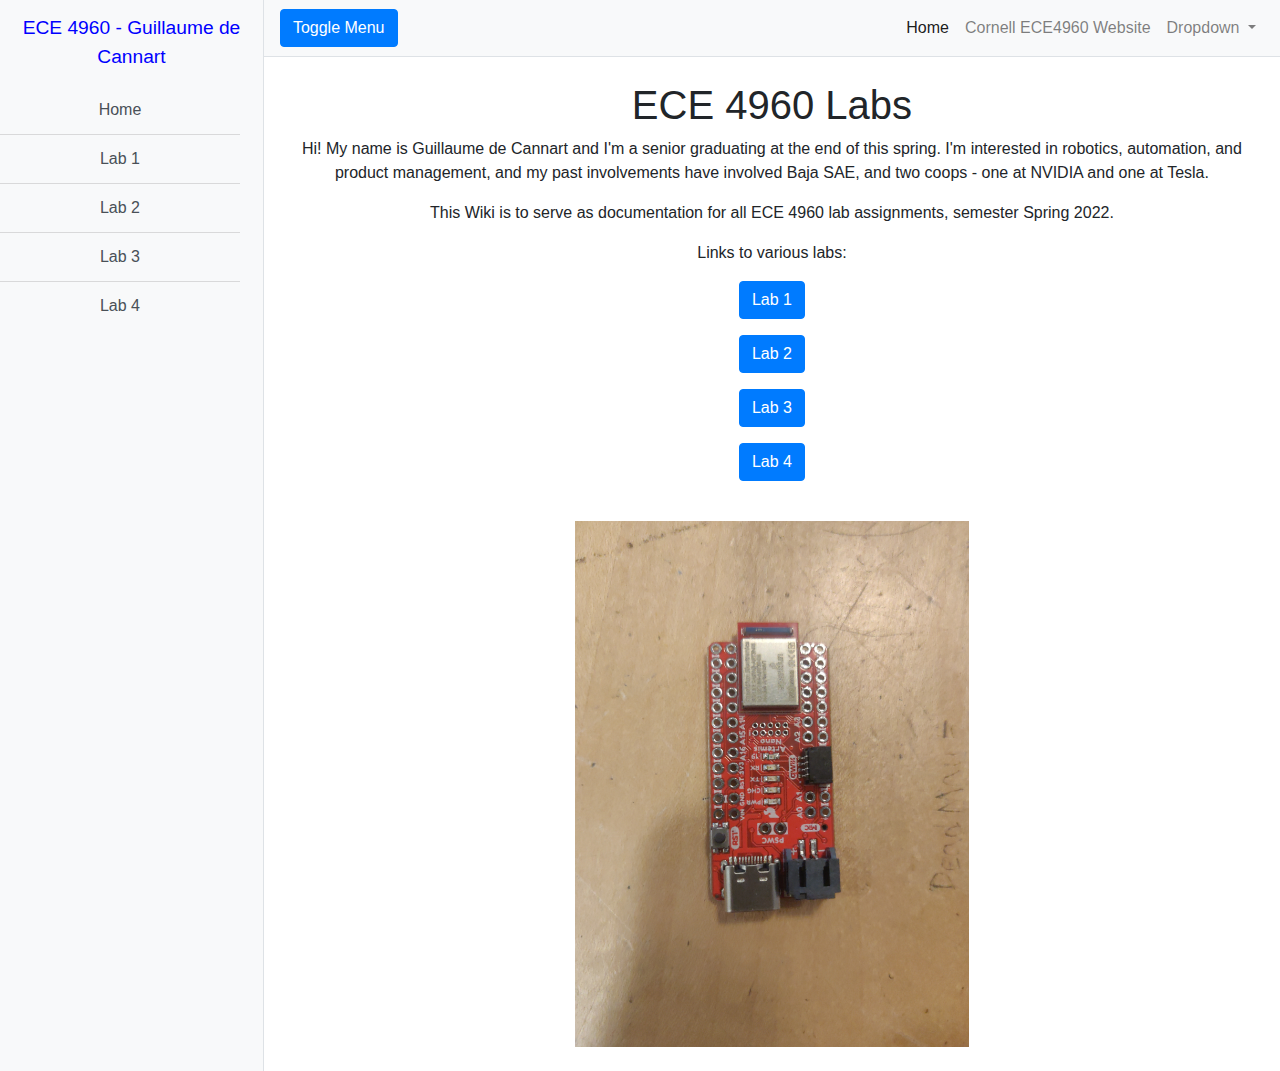
==== index.html @ 6e29dccd "added lab 4 and videos" ====
<!DOCTYPE html>
<html lang="en">

<head>

  <meta charset="utf-8">
  <meta name="viewport" content="width=device-width, initial-scale=1, shrink-to-fit=no">
  <meta name="description" content="">
  <meta name="author" content="">
  

  <title>ECE 4960 - FAST ROBOTS</title>
  <link rel="shortcut icon" href="images/icons8-internet-explorer-50.png"/>

  <!-- Bootstrap core CSS -->
  <link href="vendor/bootstrap/css/bootstrap.min.css" rel="stylesheet">

  <!-- Custom styles for this template -->
  <link href="css/simple-sidebar.css" rel="stylesheet">

</head>

<body style="text-align: center;" >

  <div class="d-flex" id="wrapper">

    <!-- Sidebar -->
    <div class="bg-light border-right" id="sidebar-wrapper">
      <div class="sidebar-heading" style="color: blue;">ECE 4960 - Guillaume de Cannart</div>
      <div class="list-group list-group-flush">
        <a href="index.html" class="list-group-item list-group-item-action bg-light">Home</a>
        <a href="lab1/index.html" class="list-group-item list-group-item-action bg-light">Lab 1</a>
        <a href="lab2/index.html" class="list-group-item list-group-item-action bg-light">Lab 2</a>
        <a href="lab3/index.html" class="list-group-item list-group-item-action bg-light">Lab 3</a>
        <a href="lab4/index.html" class="list-group-item list-group-item-action bg-light">Lab 4</a> 
      </div>
    </div>
    <!-- /#sidebar-wrapper -->

    <!-- Page Content -->
    <div id="page-content-wrapper">

      <nav class="navbar navbar-expand-lg navbar-light bg-light border-bottom">
        <button class="btn btn-primary" id="menu-toggle">Toggle Menu</button>

        <button class="navbar-toggler" type="button" data-toggle="collapse" data-target="#navbarSupportedContent" aria-controls="navbarSupportedContent" aria-expanded="false" aria-label="Toggle navigation">
          <span class="navbar-toggler-icon"></span>
        </button>

        <div class="collapse navbar-collapse" id="navbarSupportedContent">
          <ul class="navbar-nav ml-auto mt-2 mt-lg-0">
            <li class="nav-item active">
              <a class="nav-link" href="index.html">Home <span class="sr-only">(current)</span></a>
            </li>
            <li class="nav-item">
              <a class="nav-link" href="https://cei-lab.github.io/ECE4960-2022/">Cornell ECE4960 Website</a>
            </li>
            <li class="nav-item dropdown">
              <a class="nav-link dropdown-toggle" href="#" id="navbarDropdown" role="button" data-toggle="dropdown" aria-haspopup="true" aria-expanded="false">
                Dropdown
              </a>
              <div class="dropdown-menu dropdown-menu-right" aria-labelledby="navbarDropdown">
                <a class="dropdown-item" href="#">Action</a>
                <a class="dropdown-item" href="#">Another action</a>
                <div class="dropdown-divider"></div>
                <a class="dropdown-item" href="#">Something else here</a>
              </div>
            </li>
          </ul>
        </div>
      </nav>

      <div class="container-fluid">
        <h1 class="mt-4">ECE 4960 Labs</h1>

      <p>Hi! My name is Guillaume de Cannart and I'm a senior graduating at the end of this spring. I'm interested in robotics, automation, and product management, and my past involvements have involved Baja SAE, and two coops - one at NVIDIA and one at Tesla.</p>

        <p>This Wiki is to serve as documentation for all ECE 4960 lab assignments, semester Spring 2022.</p>
        <p>Links to various labs:</p>
        <p></p>
        <p></p><a href="lab1/index.html"><button class="btn btn-primary"> Lab 1</button></a></p>
        <p></p><a href="lab2/index.html"><button class="btn btn-primary"> Lab 2</button></a></p>
         <p></p><a href="lab3/index.html"><button class="btn btn-primary"> Lab 3</button></a></p>
        <p></p><a href="lab4/index.html"><button class="btn btn-primary"> Lab 4</button></a></p>
        
        
        <p></p>
        
        <br>
       
          <img src="images/artemis-nano.jpg"  alt="Artemis Nano - ECE 4960 Microcontroller" width="40%">
          <br>
            <br>

      </div>
    </div>
    <!-- /#page-content-wrapper -->

  </div>
  <!-- /#wrapper -->

  <!-- Bootstrap core JavaScript -->
  <script src="vendor/jquery/jquery.min.js"></script>
  <script src="vendor/bootstrap/js/bootstrap.bundle.min.js"></script>

  <!-- Menu Toggle Script -->
  <script>
    $("#menu-toggle").click(function(e) {
      e.preventDefault();
      $("#wrapper").toggleClass("toggled");
    });
  </script>

</body>

</html>
---- css/simple-sidebar.css ----
/*!
 * Start Bootstrap - Simple Sidebar (https://startbootstrap.com/template/simple-sidebar)
 * Copyright 2013-2020 Start Bootstrap
 * Licensed under MIT (https://github.com/StartBootstrap/startbootstrap-simple-sidebar/blob/master/LICENSE)
 */

 #wrapper {
    overflow-x: hidden;
 }

#sidebar-wrapper {
  min-height: 100vh;
  margin-left: -15rem;
  -webkit-transition: margin .25s ease-out;
  -moz-transition: margin .25s ease-out;
  -o-transition: margin .25s ease-out;
  transition: margin .25s ease-out;
}

#sidebar-wrapper .sidebar-heading {
  padding: 0.875rem 1.25rem;
  font-size: 1.2rem;
}

#sidebar-wrapper .list-group {
  width: 15rem;
}

#page-content-wrapper {
  min-width: 100vw;
}

#margins{
  width: 70%;

}

#wrapper.toggled #sidebar-wrapper {
  margin-left: 0;
}

@media (min-width: 768px) {
  #sidebar-wrapper {
    margin-left: 0;
  }

  #page-content-wrapper {
    min-width: 0;
    width: 100%;
  }

  #wrapper.toggled #sidebar-wrapper {
    margin-left: -15rem;
  }
}


.center {
  display: block;
  margin-left: auto;
  margin-right: auto;
  width: 50%;
}
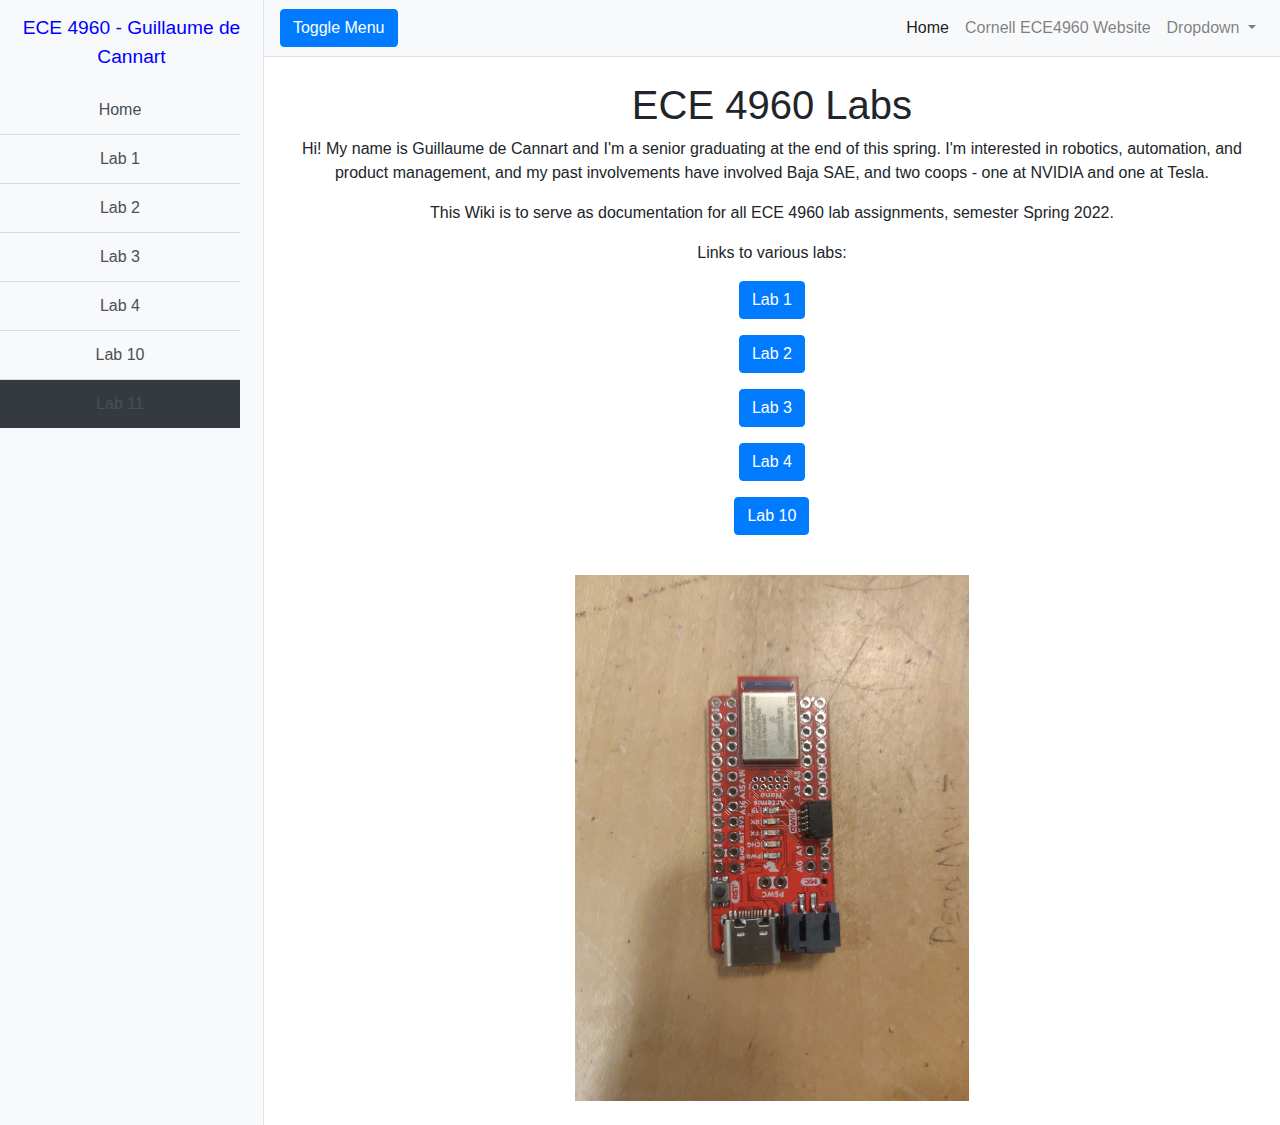
==== commit d33abe29: "fixed links" ====
--- a/index.html
+++ b/index.html
@@ -32,7 +32,9 @@
         <a href="lab1/index.html" class="list-group-item list-group-item-action bg-light">Lab 1</a>
         <a href="lab2/index.html" class="list-group-item list-group-item-action bg-light">Lab 2</a>
         <a href="lab3/index.html" class="list-group-item list-group-item-action bg-light">Lab 3</a>
-        <a href="lab4/index.html" class="list-group-item list-group-item-action bg-light">Lab 4</a> 
+        <a href="lab4/index.html" class="list-group-item list-group-item-action bg-light">Lab 4</a>
+        <a href="lab10/index.html" class="list-group-item list-group-item-action bg-light">Lab 10</a>  
+        <a href="lab11/index.html" class="list-group-item list-group-item-action bg-dark">Lab 11</a> 
       </div>
     </div>
     <!-- /#sidebar-wrapper -->
@@ -82,6 +84,7 @@
         <p></p><a href="lab2/index.html"><button class="btn btn-primary"> Lab 2</button></a></p>
          <p></p><a href="lab3/index.html"><button class="btn btn-primary"> Lab 3</button></a></p>
         <p></p><a href="lab4/index.html"><button class="btn btn-primary"> Lab 4</button></a></p>
+        <p></p><a href="lab10/index.html"><button class="btn btn-primary"> Lab 10</button></a></p>
         
         
         <p></p>
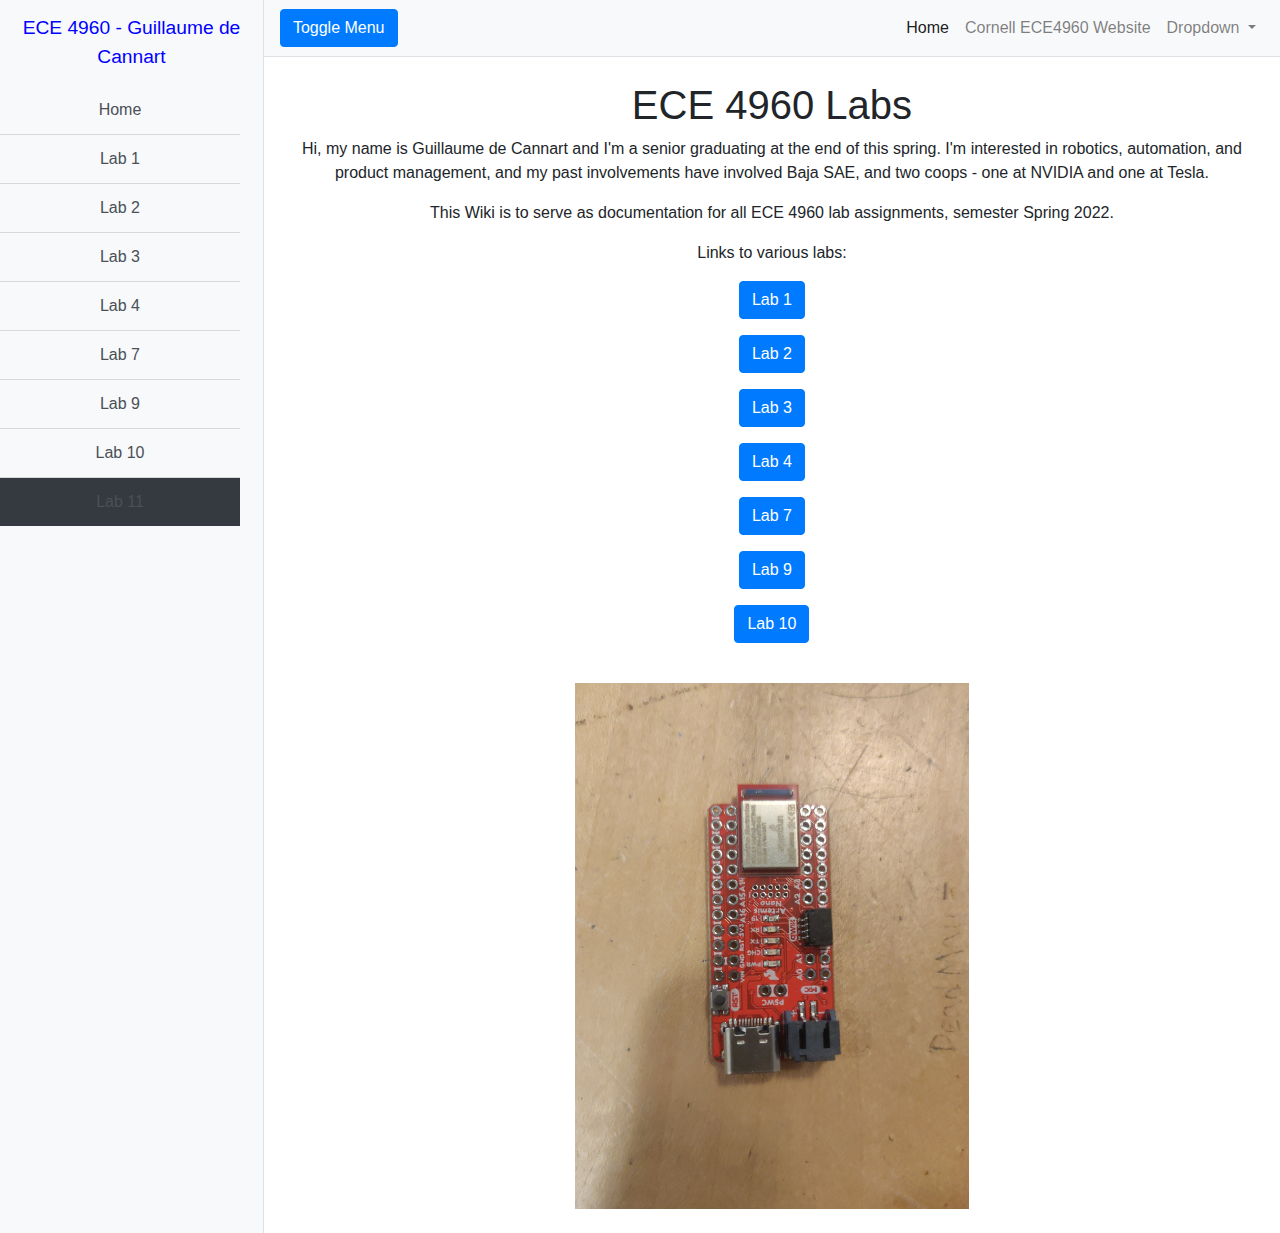
==== commit b3934c43: "added lab 7 and 9" ====
--- a/index.html
+++ b/index.html
@@ -33,6 +33,8 @@
         <a href="lab2/index.html" class="list-group-item list-group-item-action bg-light">Lab 2</a>
         <a href="lab3/index.html" class="list-group-item list-group-item-action bg-light">Lab 3</a>
         <a href="lab4/index.html" class="list-group-item list-group-item-action bg-light">Lab 4</a>
+        <a href="lab7/index.html" class="list-group-item list-group-item-action bg-light">Lab 7</a> 
+        <a href="lab9/index.html" class="list-group-item list-group-item-action bg-light">Lab 9</a>  
         <a href="lab10/index.html" class="list-group-item list-group-item-action bg-light">Lab 10</a>  
         <a href="lab11/index.html" class="list-group-item list-group-item-action bg-dark">Lab 11</a> 
       </div>
@@ -75,7 +77,7 @@
       <div class="container-fluid">
         <h1 class="mt-4">ECE 4960 Labs</h1>
 
-      <p>Hi! My name is Guillaume de Cannart and I'm a senior graduating at the end of this spring. I'm interested in robotics, automation, and product management, and my past involvements have involved Baja SAE, and two coops - one at NVIDIA and one at Tesla.</p>
+      <p>Hi, my name is Guillaume de Cannart and I'm a senior graduating at the end of this spring. I'm interested in robotics, automation, and product management, and my past involvements have involved Baja SAE, and two coops - one at NVIDIA and one at Tesla.</p>
 
         <p>This Wiki is to serve as documentation for all ECE 4960 lab assignments, semester Spring 2022.</p>
         <p>Links to various labs:</p>
@@ -84,6 +86,8 @@
         <p></p><a href="lab2/index.html"><button class="btn btn-primary"> Lab 2</button></a></p>
          <p></p><a href="lab3/index.html"><button class="btn btn-primary"> Lab 3</button></a></p>
         <p></p><a href="lab4/index.html"><button class="btn btn-primary"> Lab 4</button></a></p>
+        <p></p><a href="lab7/index.html"><button class="btn btn-primary"> Lab 7</button></a></p>
+        <p></p><a href="lab9/index.html"><button class="btn btn-primary"> Lab 9</button></a></p>
         <p></p><a href="lab10/index.html"><button class="btn btn-primary"> Lab 10</button></a></p>
         
         
--- a/css/simple-sidebar.css
+++ b/css/simple-sidebar.css
@@ -31,7 +31,7 @@
 }
 
 #margins{
-  width: 70%;
+  width: 50%;
 
 }
 
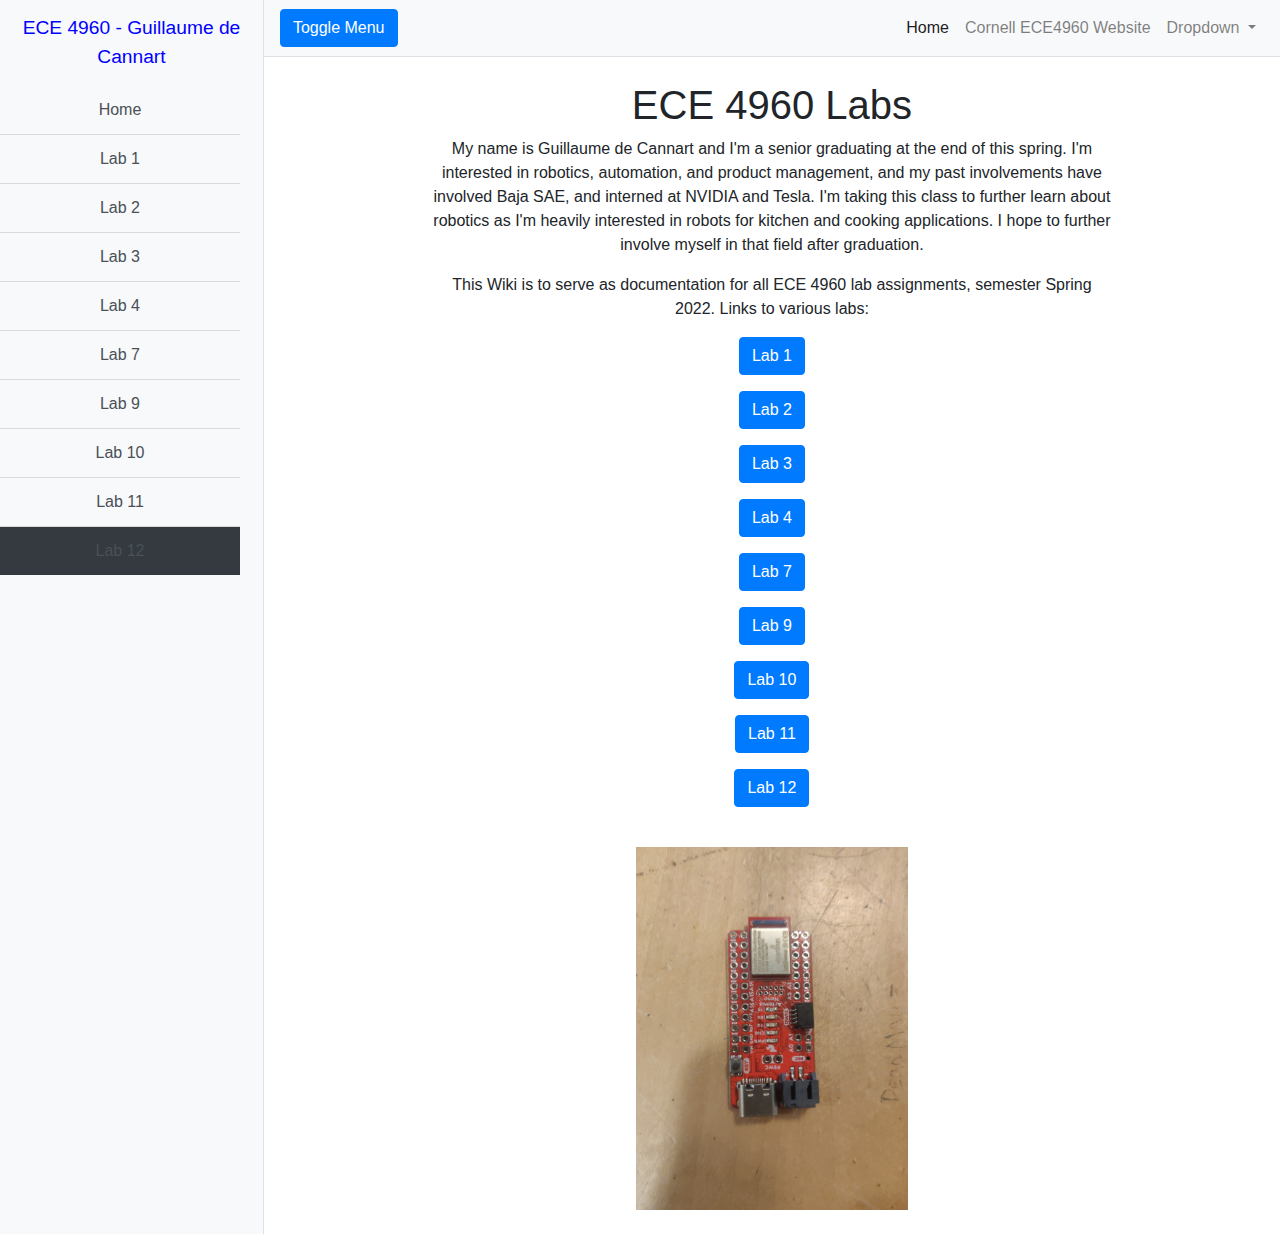
==== commit 25b6221a: "lab 12 push" ====
--- a/index.html
+++ b/index.html
@@ -36,7 +36,8 @@
         <a href="lab7/index.html" class="list-group-item list-group-item-action bg-light">Lab 7</a> 
         <a href="lab9/index.html" class="list-group-item list-group-item-action bg-light">Lab 9</a>  
         <a href="lab10/index.html" class="list-group-item list-group-item-action bg-light">Lab 10</a>  
-        <a href="lab11/index.html" class="list-group-item list-group-item-action bg-dark">Lab 11</a> 
+        <a href="lab11/index.html" class="list-group-item list-group-item-action bg-light">Lab 11</a> 
+        <a href="lab12/index.html" class="list-group-item list-group-item-action bg-dark">Lab 12</a> 
       </div>
     </div>
     <!-- /#sidebar-wrapper -->
@@ -74,13 +75,13 @@
         </div>
       </nav>
 
-      <div class="container-fluid">
+      <div class="container-fluid"  id="margins2">
         <h1 class="mt-4">ECE 4960 Labs</h1>
 
-      <p>Hi, my name is Guillaume de Cannart and I'm a senior graduating at the end of this spring. I'm interested in robotics, automation, and product management, and my past involvements have involved Baja SAE, and two coops - one at NVIDIA and one at Tesla.</p>
-
-        <p>This Wiki is to serve as documentation for all ECE 4960 lab assignments, semester Spring 2022.</p>
-        <p>Links to various labs:</p>
+      <p>My name is Guillaume de Cannart and I'm a senior graduating at the end of this spring. I'm interested in robotics, automation, and product management, and my past involvements have involved Baja SAE, and interned at NVIDIA and Tesla.
+      I'm taking this class to further learn about robotics as I'm heavily interested in robots for kitchen and cooking applications. I hope to further involve myself in that field after graduation.</p>
+        <p>This Wiki is to serve as documentation for all ECE 4960 lab assignments, semester Spring 2022.
+        Links to various labs:</p>
         <p></p>
         <p></p><a href="lab1/index.html"><button class="btn btn-primary"> Lab 1</button></a></p>
         <p></p><a href="lab2/index.html"><button class="btn btn-primary"> Lab 2</button></a></p>
@@ -89,6 +90,8 @@
         <p></p><a href="lab7/index.html"><button class="btn btn-primary"> Lab 7</button></a></p>
         <p></p><a href="lab9/index.html"><button class="btn btn-primary"> Lab 9</button></a></p>
         <p></p><a href="lab10/index.html"><button class="btn btn-primary"> Lab 10</button></a></p>
+        <p></p><a href="lab11/index.html"><button class="btn btn-primary"> Lab 11</button></a></p>
+        <p></p><a href="lab12/index.html"><button class="btn btn-primary"> Lab 12</button></a></p>
         
         
         <p></p>
--- a/css/simple-sidebar.css
+++ b/css/simple-sidebar.css
@@ -35,6 +35,11 @@
 
 }
 
+#margins2{
+  width: 70%;
+
+}
+
 #wrapper.toggled #sidebar-wrapper {
   margin-left: 0;
 }
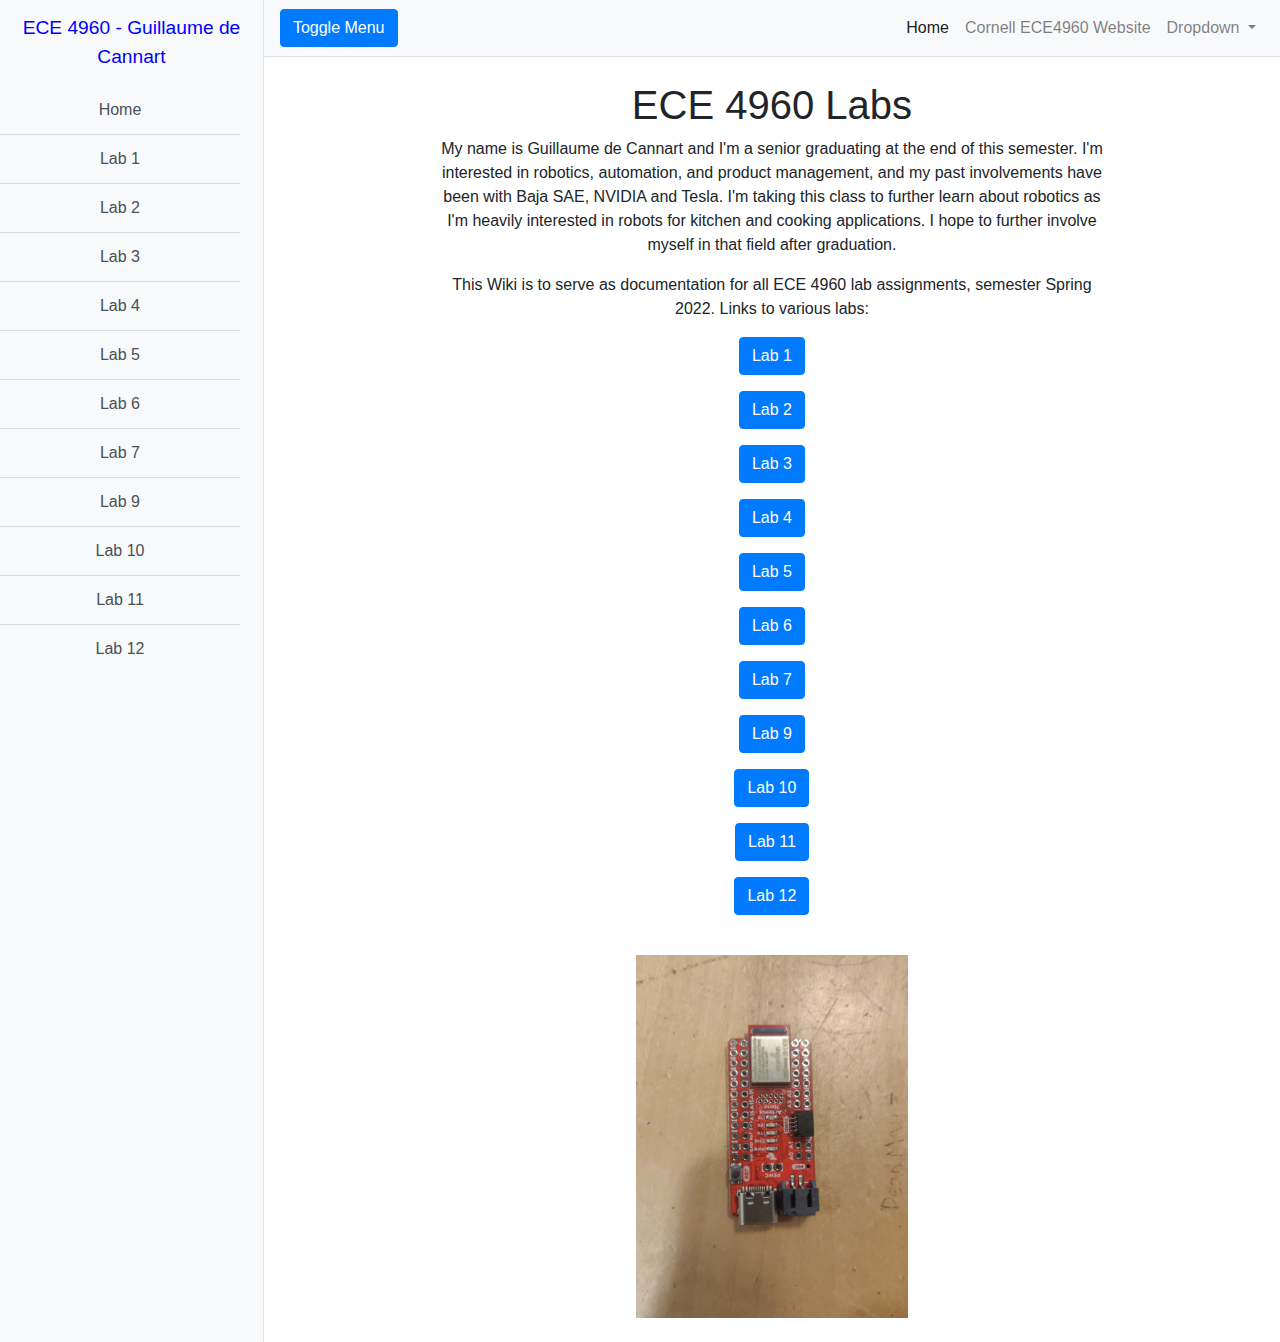
==== commit 05b9ea62: "added labs 5 and 6" ====
--- a/index.html
+++ b/index.html
@@ -33,11 +33,13 @@
         <a href="lab2/index.html" class="list-group-item list-group-item-action bg-light">Lab 2</a>
         <a href="lab3/index.html" class="list-group-item list-group-item-action bg-light">Lab 3</a>
         <a href="lab4/index.html" class="list-group-item list-group-item-action bg-light">Lab 4</a>
+        <a href="lab5/index.html" class="list-group-item list-group-item-action bg-light">Lab 5</a>
+        <a href="lab6/index.html" class="list-group-item list-group-item-action bg-light">Lab 6</a>
         <a href="lab7/index.html" class="list-group-item list-group-item-action bg-light">Lab 7</a> 
         <a href="lab9/index.html" class="list-group-item list-group-item-action bg-light">Lab 9</a>  
         <a href="lab10/index.html" class="list-group-item list-group-item-action bg-light">Lab 10</a>  
         <a href="lab11/index.html" class="list-group-item list-group-item-action bg-light">Lab 11</a> 
-        <a href="lab12/index.html" class="list-group-item list-group-item-action bg-dark">Lab 12</a> 
+        <a href="lab12/index.html" class="list-group-item list-group-item-action bg-light">Lab 12</a> 
       </div>
     </div>
     <!-- /#sidebar-wrapper -->
@@ -78,7 +80,7 @@
       <div class="container-fluid"  id="margins2">
         <h1 class="mt-4">ECE 4960 Labs</h1>
 
-      <p>My name is Guillaume de Cannart and I'm a senior graduating at the end of this spring. I'm interested in robotics, automation, and product management, and my past involvements have involved Baja SAE, and interned at NVIDIA and Tesla.
+      <p>My name is Guillaume de Cannart and I'm a senior graduating at the end of this semester. I'm interested in robotics, automation, and product management, and my past involvements have been with Baja SAE, NVIDIA and Tesla.
       I'm taking this class to further learn about robotics as I'm heavily interested in robots for kitchen and cooking applications. I hope to further involve myself in that field after graduation.</p>
         <p>This Wiki is to serve as documentation for all ECE 4960 lab assignments, semester Spring 2022.
         Links to various labs:</p>
@@ -87,6 +89,8 @@
         <p></p><a href="lab2/index.html"><button class="btn btn-primary"> Lab 2</button></a></p>
          <p></p><a href="lab3/index.html"><button class="btn btn-primary"> Lab 3</button></a></p>
         <p></p><a href="lab4/index.html"><button class="btn btn-primary"> Lab 4</button></a></p>
+        <p></p><a href="lab5/index.html"><button class="btn btn-primary"> Lab 5</button></a></p>
+        <p></p><a href="lab6/index.html"><button class="btn btn-primary"> Lab 6</button></a></p>
         <p></p><a href="lab7/index.html"><button class="btn btn-primary"> Lab 7</button></a></p>
         <p></p><a href="lab9/index.html"><button class="btn btn-primary"> Lab 9</button></a></p>
         <p></p><a href="lab10/index.html"><button class="btn btn-primary"> Lab 10</button></a></p>
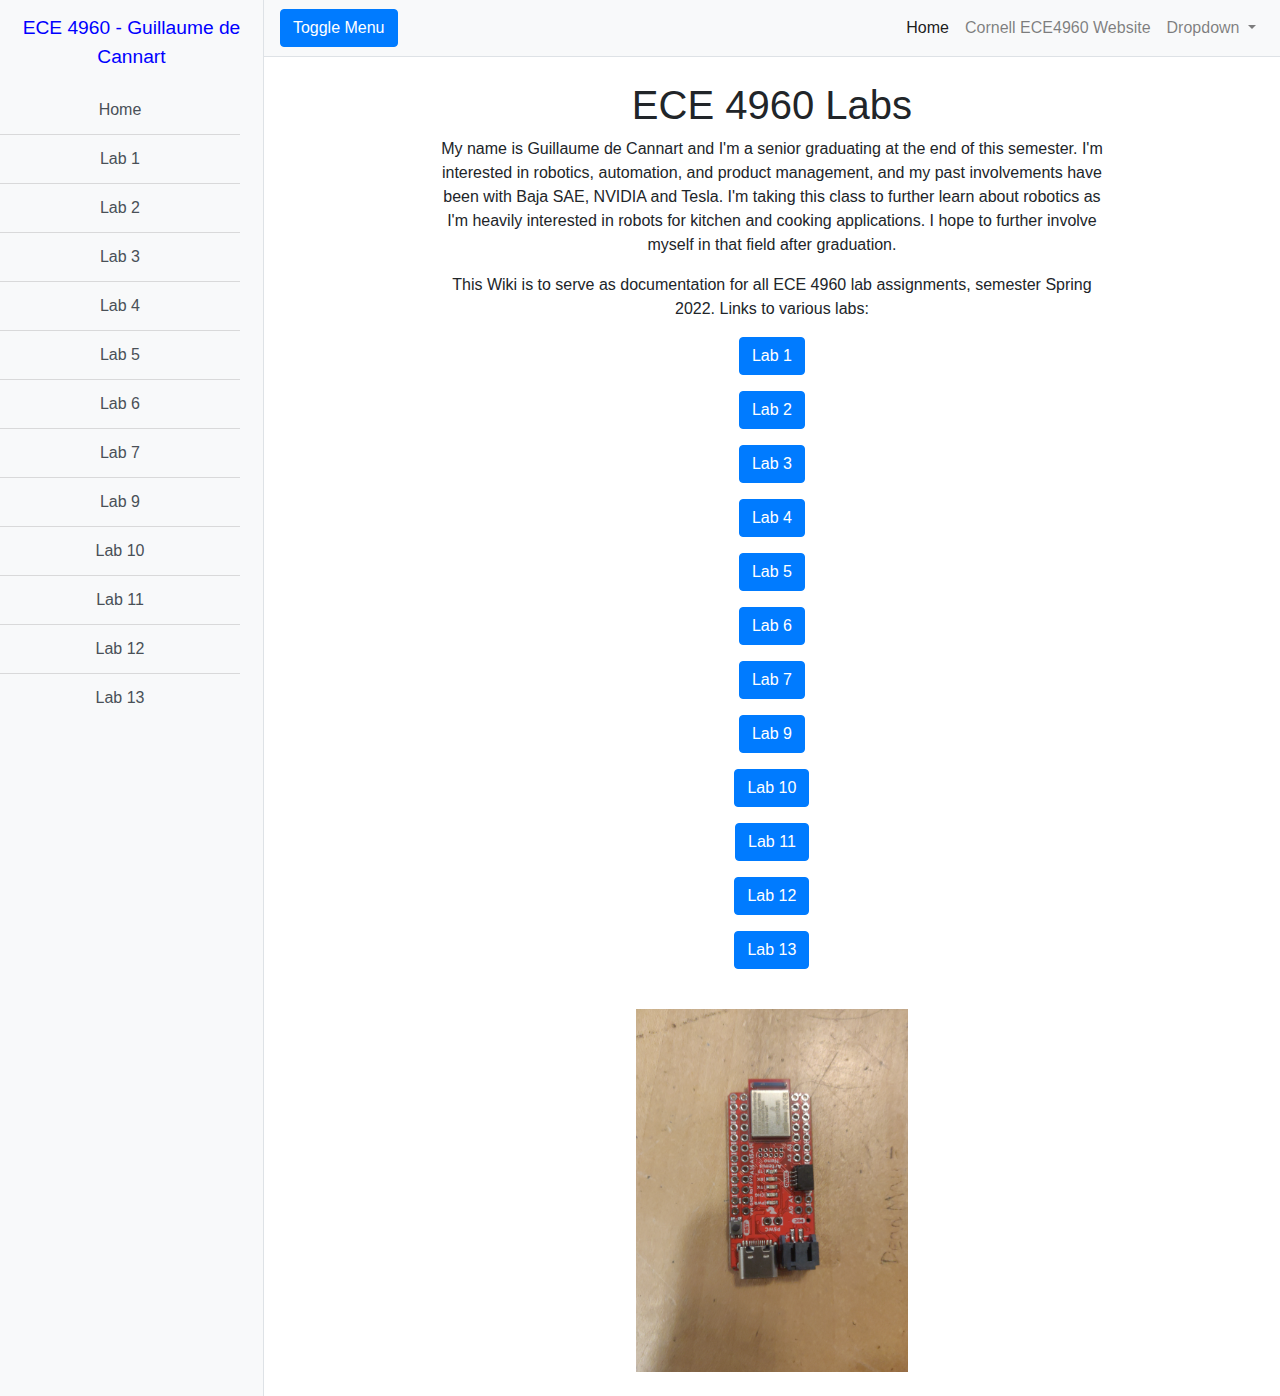
==== commit b0017c49: "added lab 13 and cleaned up other files" ====
--- a/index.html
+++ b/index.html
@@ -39,7 +39,8 @@
         <a href="lab9/index.html" class="list-group-item list-group-item-action bg-light">Lab 9</a>  
         <a href="lab10/index.html" class="list-group-item list-group-item-action bg-light">Lab 10</a>  
         <a href="lab11/index.html" class="list-group-item list-group-item-action bg-light">Lab 11</a> 
-        <a href="lab12/index.html" class="list-group-item list-group-item-action bg-light">Lab 12</a> 
+        <a href="lab12/index.html" class="list-group-item list-group-item-action bg-light">Lab 12</a>
+        <a href="lab13/index.html" class="list-group-item list-group-item-action bg-light">Lab 13</a>  
       </div>
     </div>
     <!-- /#sidebar-wrapper -->
@@ -96,6 +97,7 @@
         <p></p><a href="lab10/index.html"><button class="btn btn-primary"> Lab 10</button></a></p>
         <p></p><a href="lab11/index.html"><button class="btn btn-primary"> Lab 11</button></a></p>
         <p></p><a href="lab12/index.html"><button class="btn btn-primary"> Lab 12</button></a></p>
+        <p></p><a href="lab12/index.html"><button class="btn btn-primary"> Lab 13</button></a></p>
         
         
         <p></p>
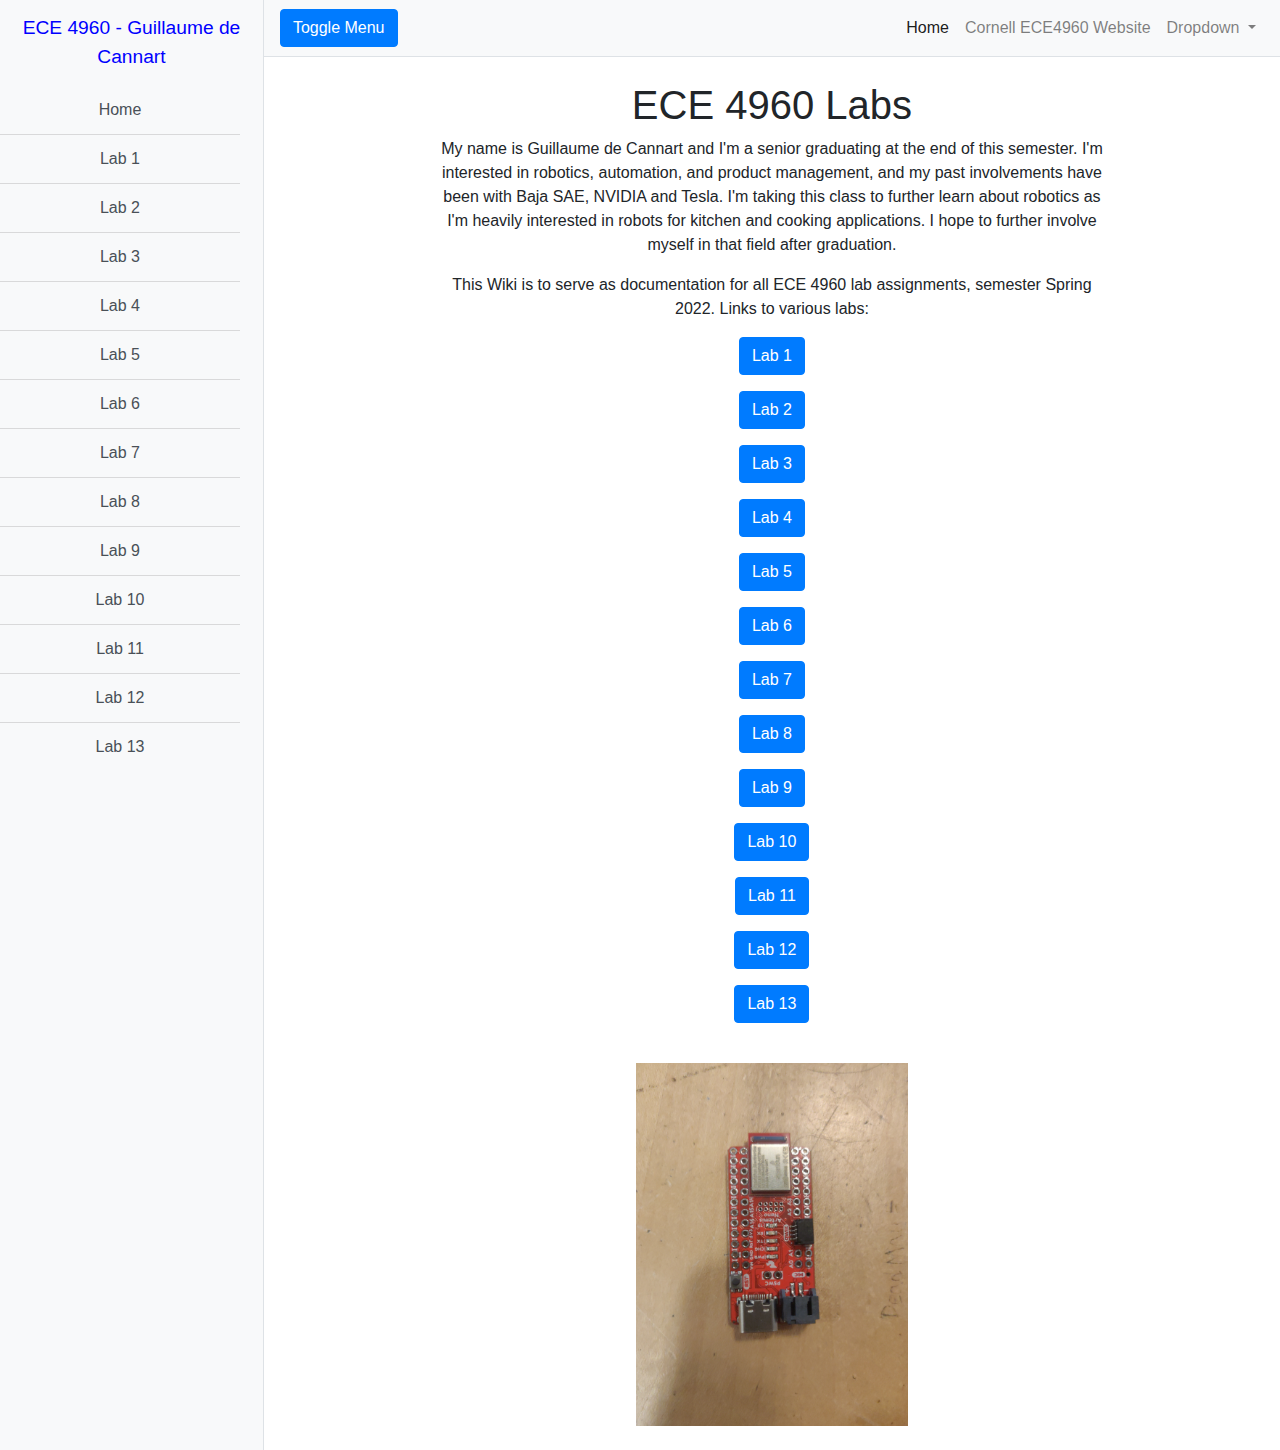
==== commit cb9f9ea1: "final" ====
--- a/index.html
+++ b/index.html
@@ -28,19 +28,20 @@
     <div class="bg-light border-right" id="sidebar-wrapper">
       <div class="sidebar-heading" style="color: blue;">ECE 4960 - Guillaume de Cannart</div>
       <div class="list-group list-group-flush">
-        <a href="index.html" class="list-group-item list-group-item-action bg-light">Home</a>
-        <a href="lab1/index.html" class="list-group-item list-group-item-action bg-light">Lab 1</a>
-        <a href="lab2/index.html" class="list-group-item list-group-item-action bg-light">Lab 2</a>
-        <a href="lab3/index.html" class="list-group-item list-group-item-action bg-light">Lab 3</a>
-        <a href="lab4/index.html" class="list-group-item list-group-item-action bg-light">Lab 4</a>
-        <a href="lab5/index.html" class="list-group-item list-group-item-action bg-light">Lab 5</a>
-        <a href="lab6/index.html" class="list-group-item list-group-item-action bg-light">Lab 6</a>
-        <a href="lab7/index.html" class="list-group-item list-group-item-action bg-light">Lab 7</a> 
-        <a href="lab9/index.html" class="list-group-item list-group-item-action bg-light">Lab 9</a>  
-        <a href="lab10/index.html" class="list-group-item list-group-item-action bg-light">Lab 10</a>  
-        <a href="lab11/index.html" class="list-group-item list-group-item-action bg-light">Lab 11</a> 
-        <a href="lab12/index.html" class="list-group-item list-group-item-action bg-light">Lab 12</a>
-        <a href="lab13/index.html" class="list-group-item list-group-item-action bg-light">Lab 13</a>  
+        <a href="../index.html" class="list-group-item list-group-item-action bg-light">Home</a>
+        <a href="../lab1/index.html" class="list-group-item list-group-item-action bg-light">Lab 1</a>
+        <a href="../lab2/index.html" class="list-group-item list-group-item-action bg-light">Lab 2</a>
+        <a href="../lab3/index.html" class="list-group-item list-group-item-action bg-light">Lab 3</a>
+        <a href="../lab4/index.html" class="list-group-item list-group-item-action bg-light">Lab 4</a>
+        <a href="../lab5/index.html" class="list-group-item list-group-item-action bg-light">Lab 5</a>
+        <a href="../lab6/index.html" class="list-group-item list-group-item-action bg-light">Lab 6</a>
+        <a href="../lab7/index.html" class="list-group-item list-group-item-action bg-light">Lab 7</a> 
+        <a href="../lab8/index.html" class="list-group-item list-group-item-action bg-light">Lab 8</a> 
+        <a href="../lab9/index.html" class="list-group-item list-group-item-action bg-light">Lab 9</a>  
+        <a href="../lab10/index.html" class="list-group-item list-group-item-action bg-light">Lab 10</a>  
+        <a href="../lab11/index.html" class="list-group-item list-group-item-action bg-light">Lab 11</a> 
+        <a href="../lab12/index.html" class="list-group-item list-group-item-action bg-light">Lab 12</a>
+        <a href="../lab13/index.html" class="list-group-item list-group-item-action bg-light">Lab 13</a>  
       </div>
     </div>
     <!-- /#sidebar-wrapper -->
@@ -93,6 +94,7 @@
         <p></p><a href="lab5/index.html"><button class="btn btn-primary"> Lab 5</button></a></p>
         <p></p><a href="lab6/index.html"><button class="btn btn-primary"> Lab 6</button></a></p>
         <p></p><a href="lab7/index.html"><button class="btn btn-primary"> Lab 7</button></a></p>
+        <p></p><a href="lab8/index.html"><button class="btn btn-primary"> Lab 8</button></a></p>
         <p></p><a href="lab9/index.html"><button class="btn btn-primary"> Lab 9</button></a></p>
         <p></p><a href="lab10/index.html"><button class="btn btn-primary"> Lab 10</button></a></p>
         <p></p><a href="lab11/index.html"><button class="btn btn-primary"> Lab 11</button></a></p>
